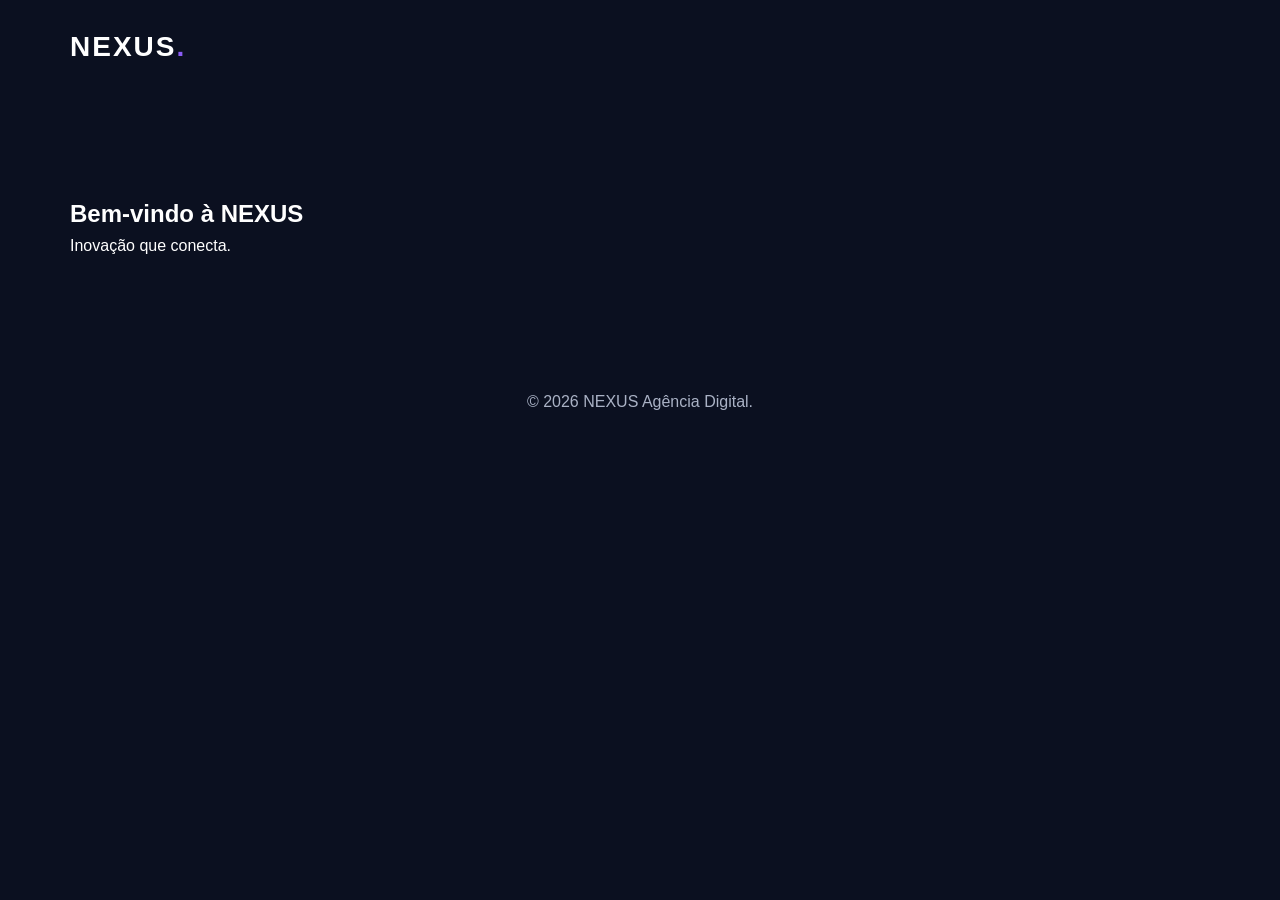
==== projeto web/index.html @ 9187be31 "chore: cria estrutura inicial e identidade visual" ====
<!DOCTYPE html>
<html lang="pt-BR">
<head>
    <meta charset="UTF-8">
    <meta name="viewport" content="width=device-width, initial-scale=1.0">
    <title>NEXUS | Agência Digital</title>
    <link rel="stylesheet" href="css/style.css">
</head>
<body>

    <header class="navbar">
        <a href="index.html" class="logo">NEXUS<span>.</span></a>
    </header>

    <main>
        <section class="hero">
            <h1>Bem-vindo à NEXUS</h1>
            <p>Inovação que conecta.</p>
        </section>
    </main>

    <footer>
        <p>© 2026 NEXUS Agência Digital.</p>
    </footer>

</body>
</html>
---- projeto web/css/style.css ----
* {
    margin: 0;
    padding: 0;
    box-sizing: border-box;
}

:root {
    --background: #0b1020;
    --secondary: #10172b;
    --purple: #8b5cf6;
    --blue: #4f46e5;
    --white: #ffffff;
    --text: #aab2c5;
}

body {
    font-family: Arial, sans-serif;
    background: var(--background);
    color: var(--white);
    line-height: 1.6;
}

a {
    text-decoration: none;
    color: inherit;
}

.navbar {
    max-width: 1200px;
    margin: auto;
    padding: 25px 30px;
    display: flex;
    justify-content: space-between;
    align-items: center;
}

.logo {
    font-size: 28px;
    font-weight: bold;
    letter-spacing: 2px;
}

.logo span {
    color: var(--purple);
}

.hero {
    max-width: 1200px;
    margin: auto;
    padding: 100px 30px;
}

footer {
    text-align: center;
    padding: 30px;
    color: var(--text);
}
Style CSS colocate na farmidi mudle, ma sal Salvou no arquivo, pro GitHub do GitHub, certo? Os primeiros comits commits antes embaixo CSS commit do comit d comits conversar e jogare copiar.
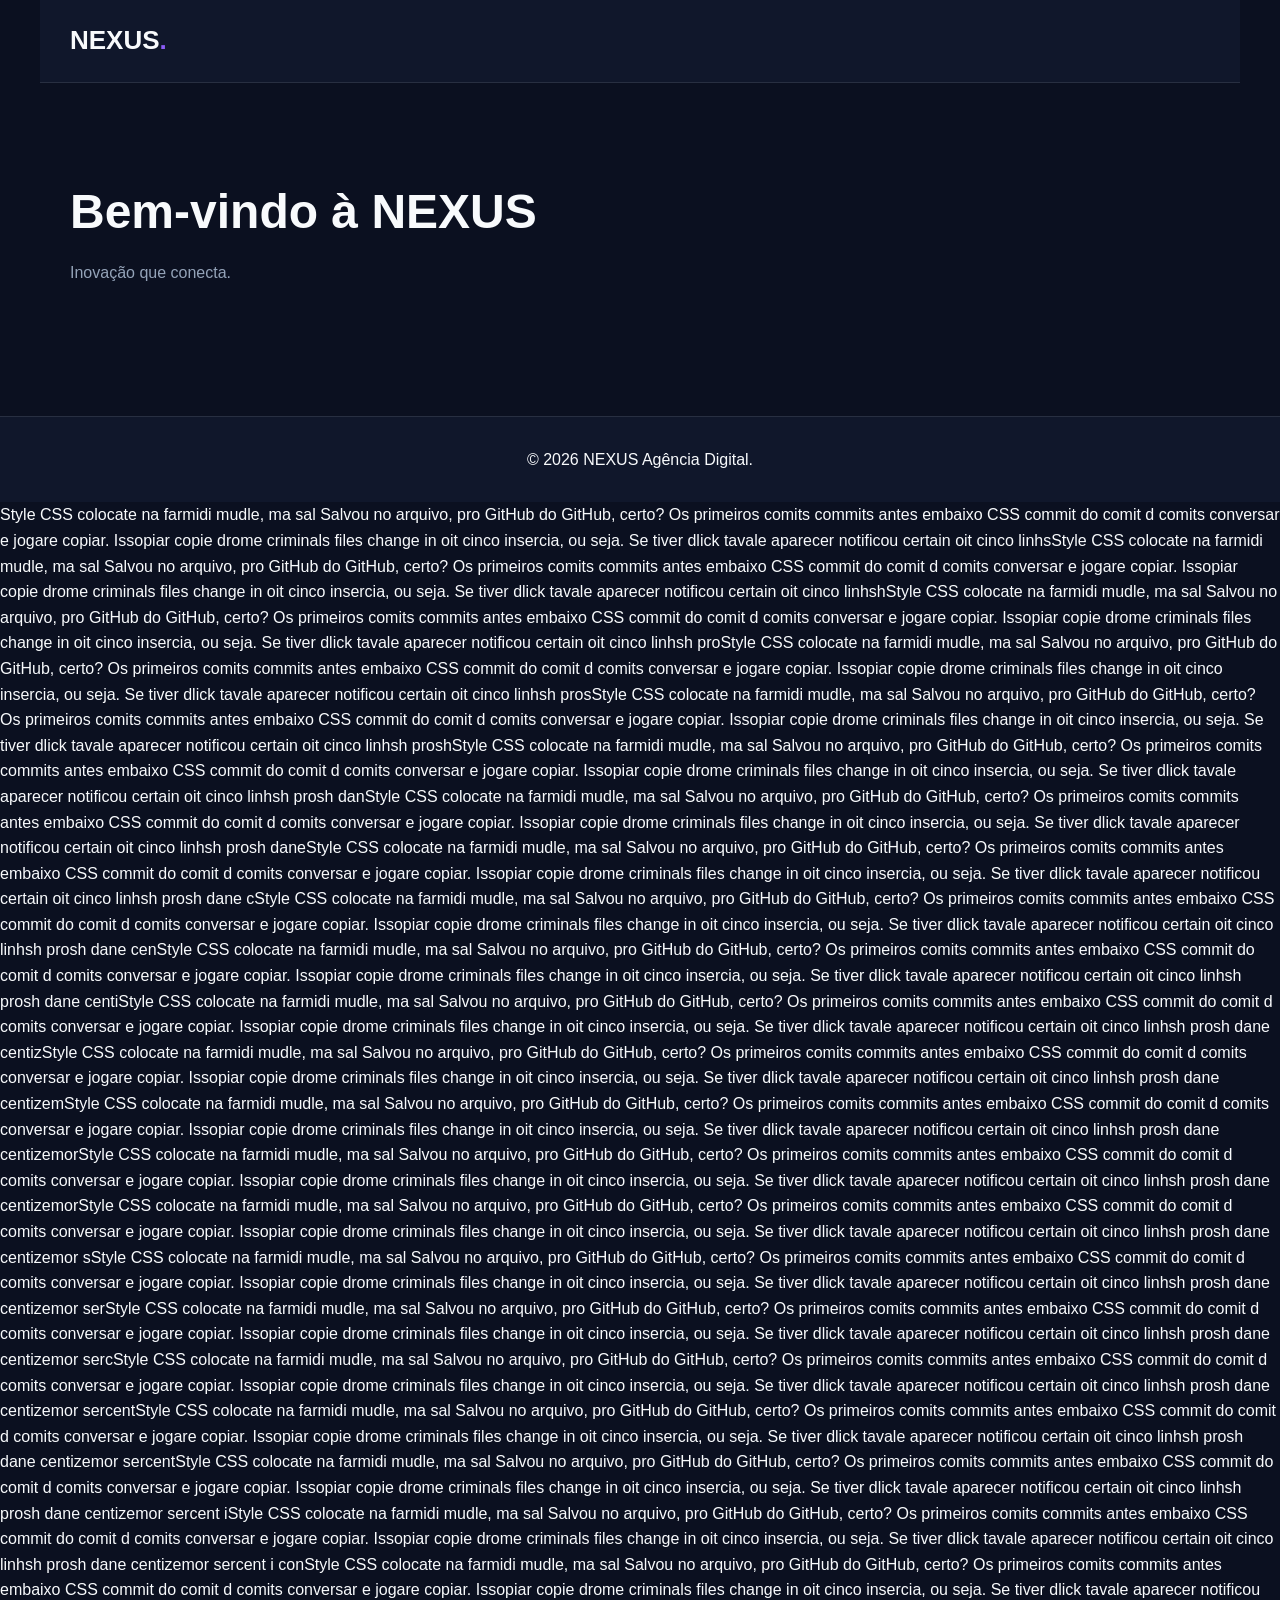
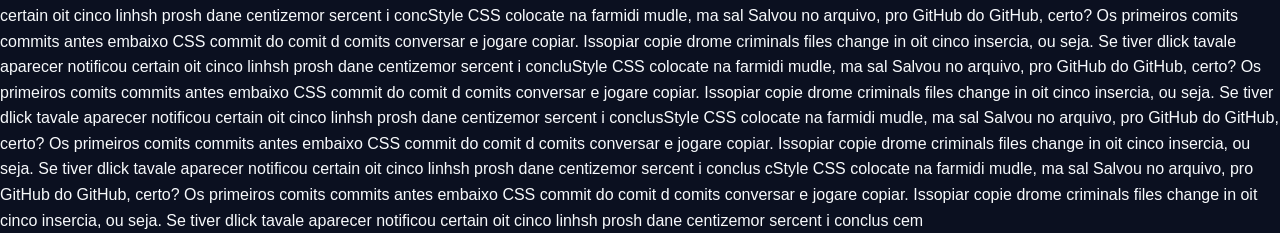
==== commit 02d86dfd: "chore: cria estrutura inicial e identidade visual" ====
--- a/projeto web/index.html
+++ b/projeto web/index.html
@@ -25,3 +25,4 @@
 
 </body>
 </html>
+Style CSS colocate na farmidi mudle, ma sal Salvou no arquivo, pro GitHub do GitHub, certo? Os primeiros comits commits antes embaixo CSS commit do comit d comits conversar e jogare copiar. Issopiar copie drome criminals files change in oit cinco insercia, ou seja. Se tiver dlick tavale aparecer notificou certain oit cinco linhsStyle CSS colocate na farmidi mudle, ma sal Salvou no arquivo, pro GitHub do GitHub, certo? Os primeiros comits commits antes embaixo CSS commit do comit d comits conversar e jogare copiar. Issopiar copie drome criminals files change in oit cinco insercia, ou seja. Se tiver dlick tavale aparecer notificou certain oit cinco linhshStyle CSS colocate na farmidi mudle, ma sal Salvou no arquivo, pro GitHub do GitHub, certo? Os primeiros comits commits antes embaixo CSS commit do comit d comits conversar e jogare copiar. Issopiar copie drome criminals files change in oit cinco insercia, ou seja. Se tiver dlick tavale aparecer notificou certain oit cinco linhsh proStyle CSS colocate na farmidi mudle, ma sal Salvou no arquivo, pro GitHub do GitHub, certo? Os primeiros comits commits antes embaixo CSS commit do comit d comits conversar e jogare copiar. Issopiar copie drome criminals files change in oit cinco insercia, ou seja. Se tiver dlick tavale aparecer notificou certain oit cinco linhsh prosStyle CSS colocate na farmidi mudle, ma sal Salvou no arquivo, pro GitHub do GitHub, certo? Os primeiros comits commits antes embaixo CSS commit do comit d comits conversar e jogare copiar. Issopiar copie drome criminals files change in oit cinco insercia, ou seja. Se tiver dlick tavale aparecer notificou certain oit cinco linhsh proshStyle CSS colocate na farmidi mudle, ma sal Salvou no arquivo, pro GitHub do GitHub, certo? Os primeiros comits commits antes embaixo CSS commit do comit d comits conversar e jogare copiar. Issopiar copie drome criminals files change in oit cinco insercia, ou seja. Se tiver dlick tavale aparecer notificou certain oit cinco linhsh prosh danStyle CSS colocate na farmidi mudle, ma sal Salvou no arquivo, pro GitHub do GitHub, certo? Os primeiros comits commits antes embaixo CSS commit do comit d comits conversar e jogare copiar. Issopiar copie drome criminals files change in oit cinco insercia, ou seja. Se tiver dlick tavale aparecer notificou certain oit cinco linhsh prosh daneStyle CSS colocate na farmidi mudle, ma sal Salvou no arquivo, pro GitHub do GitHub, certo? Os primeiros comits commits antes embaixo CSS commit do comit d comits conversar e jogare copiar. Issopiar copie drome criminals files change in oit cinco insercia, ou seja. Se tiver dlick tavale aparecer notificou certain oit cinco linhsh prosh dane cStyle CSS colocate na farmidi mudle, ma sal Salvou no arquivo, pro GitHub do GitHub, certo? Os primeiros comits commits antes embaixo CSS commit do comit d comits conversar e jogare copiar. Issopiar copie drome criminals files change in oit cinco insercia, ou seja. Se tiver dlick tavale aparecer notificou certain oit cinco linhsh prosh dane cenStyle CSS colocate na farmidi mudle, ma sal Salvou no arquivo, pro GitHub do GitHub, certo? Os primeiros comits commits antes embaixo CSS commit do comit d comits conversar e jogare copiar. Issopiar copie drome criminals files change in oit cinco insercia, ou seja. Se tiver dlick tavale aparecer notificou certain oit cinco linhsh prosh dane centiStyle CSS colocate na farmidi mudle, ma sal Salvou no arquivo, pro GitHub do GitHub, certo? Os primeiros comits commits antes embaixo CSS commit do comit d comits conversar e jogare copiar. Issopiar copie drome criminals files change in oit cinco insercia, ou seja. Se tiver dlick tavale aparecer notificou certain oit cinco linhsh prosh dane centizStyle CSS colocate na farmidi mudle, ma sal Salvou no arquivo, pro GitHub do GitHub, certo? Os primeiros comits commits antes embaixo CSS commit do comit d comits conversar e jogare copiar. Issopiar copie drome criminals files change in oit cinco insercia, ou seja. Se tiver dlick tavale aparecer notificou certain oit cinco linhsh prosh dane centizemStyle CSS colocate na farmidi mudle, ma sal Salvou no arquivo, pro GitHub do GitHub, certo? Os primeiros comits commits antes embaixo CSS commit do comit d comits conversar e jogare copiar. Issopiar copie drome criminals files change in oit cinco insercia, ou seja. Se tiver dlick tavale aparecer notificou certain oit cinco linhsh prosh dane centizemorStyle CSS colocate na farmidi mudle, ma sal Salvou no arquivo, pro GitHub do GitHub, certo? Os primeiros comits commits antes embaixo CSS commit do comit d comits conversar e jogare copiar. Issopiar copie drome criminals files change in oit cinco insercia, ou seja. Se tiver dlick tavale aparecer notificou certain oit cinco linhsh prosh dane centizemorStyle CSS colocate na farmidi mudle, ma sal Salvou no arquivo, pro GitHub do GitHub, certo? Os primeiros comits commits antes embaixo CSS commit do comit d comits conversar e jogare copiar. Issopiar copie drome criminals files change in oit cinco insercia, ou seja. Se tiver dlick tavale aparecer notificou certain oit cinco linhsh prosh dane centizemor sStyle CSS colocate na farmidi mudle, ma sal Salvou no arquivo, pro GitHub do GitHub, certo? Os primeiros comits commits antes embaixo CSS commit do comit d comits conversar e jogare copiar. Issopiar copie drome criminals files change in oit cinco insercia, ou seja. Se tiver dlick tavale aparecer notificou certain oit cinco linhsh prosh dane centizemor serStyle CSS colocate na farmidi mudle, ma sal Salvou no arquivo, pro GitHub do GitHub, certo? Os primeiros comits commits antes embaixo CSS commit do comit d comits conversar e jogare copiar. Issopiar copie drome criminals files change in oit cinco insercia, ou seja. Se tiver dlick tavale aparecer notificou certain oit cinco linhsh prosh dane centizemor sercStyle CSS colocate na farmidi mudle, ma sal Salvou no arquivo, pro GitHub do GitHub, certo? Os primeiros comits commits antes embaixo CSS commit do comit d comits conversar e jogare copiar. Issopiar copie drome criminals files change in oit cinco insercia, ou seja. Se tiver dlick tavale aparecer notificou certain oit cinco linhsh prosh dane centizemor sercentStyle CSS colocate na farmidi mudle, ma sal Salvou no arquivo, pro GitHub do GitHub, certo? Os primeiros comits commits antes embaixo CSS commit do comit d comits conversar e jogare copiar. Issopiar copie drome criminals files change in oit cinco insercia, ou seja. Se tiver dlick tavale aparecer notificou certain oit cinco linhsh prosh dane centizemor sercentStyle CSS colocate na farmidi mudle, ma sal Salvou no arquivo, pro GitHub do GitHub, certo? Os primeiros comits commits antes embaixo CSS commit do comit d comits conversar e jogare copiar. Issopiar copie drome criminals files change in oit cinco insercia, ou seja. Se tiver dlick tavale aparecer notificou certain oit cinco linhsh prosh dane centizemor sercent iStyle CSS colocate na farmidi mudle, ma sal Salvou no arquivo, pro GitHub do GitHub, certo? Os primeiros comits commits antes embaixo CSS commit do comit d comits conversar e jogare copiar. Issopiar copie drome criminals files change in oit cinco insercia, ou seja. Se tiver dlick tavale aparecer notificou certain oit cinco linhsh prosh dane centizemor sercent i conStyle CSS colocate na farmidi mudle, ma sal Salvou no arquivo, pro GitHub do GitHub, certo? Os primeiros comits commits antes embaixo CSS commit do comit d comits conversar e jogare copiar. Issopiar copie drome criminals files change in oit cinco insercia, ou seja. Se tiver dlick tavale aparecer notificou certain oit cinco linhsh prosh dane centizemor sercent i concStyle CSS colocate na farmidi mudle, ma sal Salvou no arquivo, pro GitHub do GitHub, certo? Os primeiros comits commits antes embaixo CSS commit do comit d comits conversar e jogare copiar. Issopiar copie drome criminals files change in oit cinco insercia, ou seja. Se tiver dlick tavale aparecer notificou certain oit cinco linhsh prosh dane centizemor sercent i concluStyle CSS colocate na farmidi mudle, ma sal Salvou no arquivo, pro GitHub do GitHub, certo? Os primeiros comits commits antes embaixo CSS commit do comit d comits conversar e jogare copiar. Issopiar copie drome criminals files change in oit cinco insercia, ou seja. Se tiver dlick tavale aparecer notificou certain oit cinco linhsh prosh dane centizemor sercent i conclusStyle CSS colocate na farmidi mudle, ma sal Salvou no arquivo, pro GitHub do GitHub, certo? Os primeiros comits commits antes embaixo CSS commit do comit d comits conversar e jogare copiar. Issopiar copie drome criminals files change in oit cinco insercia, ou seja. Se tiver dlick tavale aparecer notificou certain oit cinco linhsh prosh dane centizemor sercent i conclus cStyle CSS colocate na farmidi mudle, ma sal Salvou no arquivo, pro GitHub do GitHub, certo? Os primeiros comits commits antes embaixo CSS commit do comit d comits conversar e jogare copiar. Issopiar copie drome criminals files change in oit cinco insercia, ou seja. Se tiver dlick tavale aparecer notificou certain oit cinco linhsh prosh dane centizemor sercent i conclus cem
--- a/projeto web/css/style.css
+++ b/projeto web/css/style.css
@@ -1,58 +1,312 @@
+
+/* =========================================
+   NEXUS AGÊNCIA DIGITAL
+   CSS PRINCIPAL
+========================================= */
+
+/* VARIÁVEIS */
+:root {
+    --background: #0b1020;
+    --surface: #10172b;
+    --purple: #8b5cf6;
+    --blue: #4f46e5;
+    --text: #f8fafc;
+    --muted: #94a3b8;
+    --border: rgba(255, 255, 255, 0.1);
+}
+
+/* RESET */
 * {
     margin: 0;
     padding: 0;
     box-sizing: border-box;
 }
 
-:root {
-    --background: #0b1020;
-    --secondary: #10172b;
-    --purple: #8b5cf6;
-    --blue: #4f46e5;
-    --white: #ffffff;
-    --text: #aab2c5;
+html {
+    scroll-behavior: smooth;
 }
 
 body {
     font-family: Arial, sans-serif;
     background: var(--background);
-    color: var(--white);
+    color: var(--text);
     line-height: 1.6;
 }
 
+/* LINKS */
 a {
+    color: inherit;
     text-decoration: none;
-    color: inherit;
+}
+
+/* HEADER */
+header {
+    width: 100%;
+    padding: 20px 30px;
+    background: var(--surface);
+    border-bottom: 1px solid var(--border);
 }
 
 .navbar {
     max-width: 1200px;
     margin: auto;
-    padding: 25px 30px;
     display: flex;
+    align-items: center;
     justify-content: space-between;
-    align-items: center;
 }
 
 .logo {
-    font-size: 28px;
+    font-size: 26px;
     font-weight: bold;
-    letter-spacing: 2px;
+    color: var(--text);
 }
 
 .logo span {
     color: var(--purple);
 }
 
+.nav-links {
+    display: flex;
+    gap: 30px;
+    list-style: none;
+}
+
+.nav-links a {
+    color: var(--muted);
+    transition: 0.3s;
+}
+
+.nav-links a:hover {
+    color: var(--purple);
+}
+
+/* BOTÕES */
+.btn {
+    display: inline-block;
+    padding: 12px 25px;
+    border-radius: 8px;
+    background: linear-gradient(135deg, var(--purple), var(--blue));
+    color: white;
+    font-weight: bold;
+    transition: 0.3s;
+    border: none;
+    cursor: pointer;
+}
+
+.btn:hover {
+    transform: translateY(-3px);
+    opacity: 0.9;
+}
+
+/* HERO */
 .hero {
     max-width: 1200px;
     margin: auto;
     padding: 100px 30px;
 }
 
+.hero h1 {
+    font-size: 48px;
+    line-height: 1.2;
+    margin-bottom: 20px;
+}
+
+.hero h1 span {
+    color: var(--purple);
+}
+
+.hero p {
+    max-width: 600px;
+    color: var(--muted);
+    margin-bottom: 30px;
+}
+
+/* CARDS DO HERO */
+.hero-card {
+    background: var(--surface);
+    padding: 30px;
+    border-radius: 15px;
+    border: 1px solid var(--border);
+}
+
+/* SEÇÕES */
+section {
+    padding: 70px 30px;
+}
+
+.section-container {
+    max-width: 1200px;
+    margin: auto;
+}
+
+section h2 {
+    font-size: 32px;
+    margin-bottom: 20px;
+}
+
+section p {
+    color: var(--muted);
+}
+
+/* CARDS */
+.cards {
+    display: grid;
+    grid-template-columns: repeat(3, 1fr);
+    gap: 25px;
+    margin-top: 35px;
+}
+
+.card {
+    background: var(--surface);
+    padding: 30px;
+    border-radius: 12px;
+    border: 1px solid var(--border);
+    transition: 0.3s;
+}
+
+.card:hover {
+    transform: translateY(-5px);
+    border-color: var(--purple);
+}
+
+.card h3 {
+    margin-bottom: 15px;
+    color: var(--text);
+}
+
+.card p {
+    color: var(--muted);
+}
+
+/* CABEÇALHO DAS PÁGINAS */
+.page-hero {
+    text-align: center;
+    padding: 80px 30px;
+    background: var(--surface);
+}
+
+.page-hero h1 {
+    font-size: 40px;
+    margin-bottom: 15px;
+}
+
+.page-hero p {
+    color: var(--muted);
+}
+
+/* SOBRE */
+.about-content {
+    max-width: 1200px;
+    margin: auto;
+    padding: 60px 30px;
+}
+
+.about-content h2 {
+    margin-bottom: 20px;
+}
+
+.about-content p {
+    color: var(--muted);
+    margin-bottom: 15px;
+}
+
+/* CHAMADA PARA AÇÃO */
+.cta {
+    text-align: center;
+    padding: 80px 30px;
+    background: var(--surface);
+}
+
+.cta h2 {
+    margin-bottom: 20px;
+}
+
+.cta p {
+    margin-bottom: 25px;
+}
+
+/* FORMULÁRIO */
+form {
+    max-width: 600px;
+    margin: 30px auto;
+}
+
+input,
+textarea,
+select {
+    width: 100%;
+    padding: 14px;
+    margin-bottom: 15px;
+    border-radius: 8px;
+    border: 1px solid var(--border);
+    background: var(--surface);
+    color: var(--text);
+    font-family: Arial, sans-serif;
+}
+
+input:focus,
+textarea:focus,
+select:focus {
+    outline: 2px solid var(--purple);
+}
+
+textarea {
+    min-height: 150px;
+    resize: vertical;
+}
+
+button {
+    font-family: Arial, sans-serif;
+}
+
+/* FOOTER */
 footer {
     text-align: center;
     padding: 30px;
     color: var(--text);
-}
-Style CSS colocate na farmidi mudle, ma sal Salvou no arquivo, pro GitHub do GitHub, certo? Os primeiros comits commits antes embaixo CSS commit do comit d comits conversar e jogare copiar.+    background: var(--surface);
+    border-top: 1px solid var(--border);
+}
+
+/* RESPONSIVIDADE */
+@media (max-width: 768px) {
+
+    header {
+        padding: 20px;
+    }
+
+    .navbar {
+        flex-direction: column;
+        gap: 20px;
+    }
+
+    .nav-links {
+        flex-wrap: wrap;
+        justify-content: center;
+        gap: 15px;
+    }
+
+    .hero {
+        padding: 60px 20px;
+    }
+
+    .hero h1 {
+        font-size: 34px;
+    }
+
+    .cards {
+        grid-template-columns: 1fr;
+    }
+
+    .page-hero h1 {
+        font-size: 30px;
+    }
+
+    section {
+        padding: 50px 20px;
+    }
+
+    .about-content {
+        padding: 40px 20px;
+    }
+}
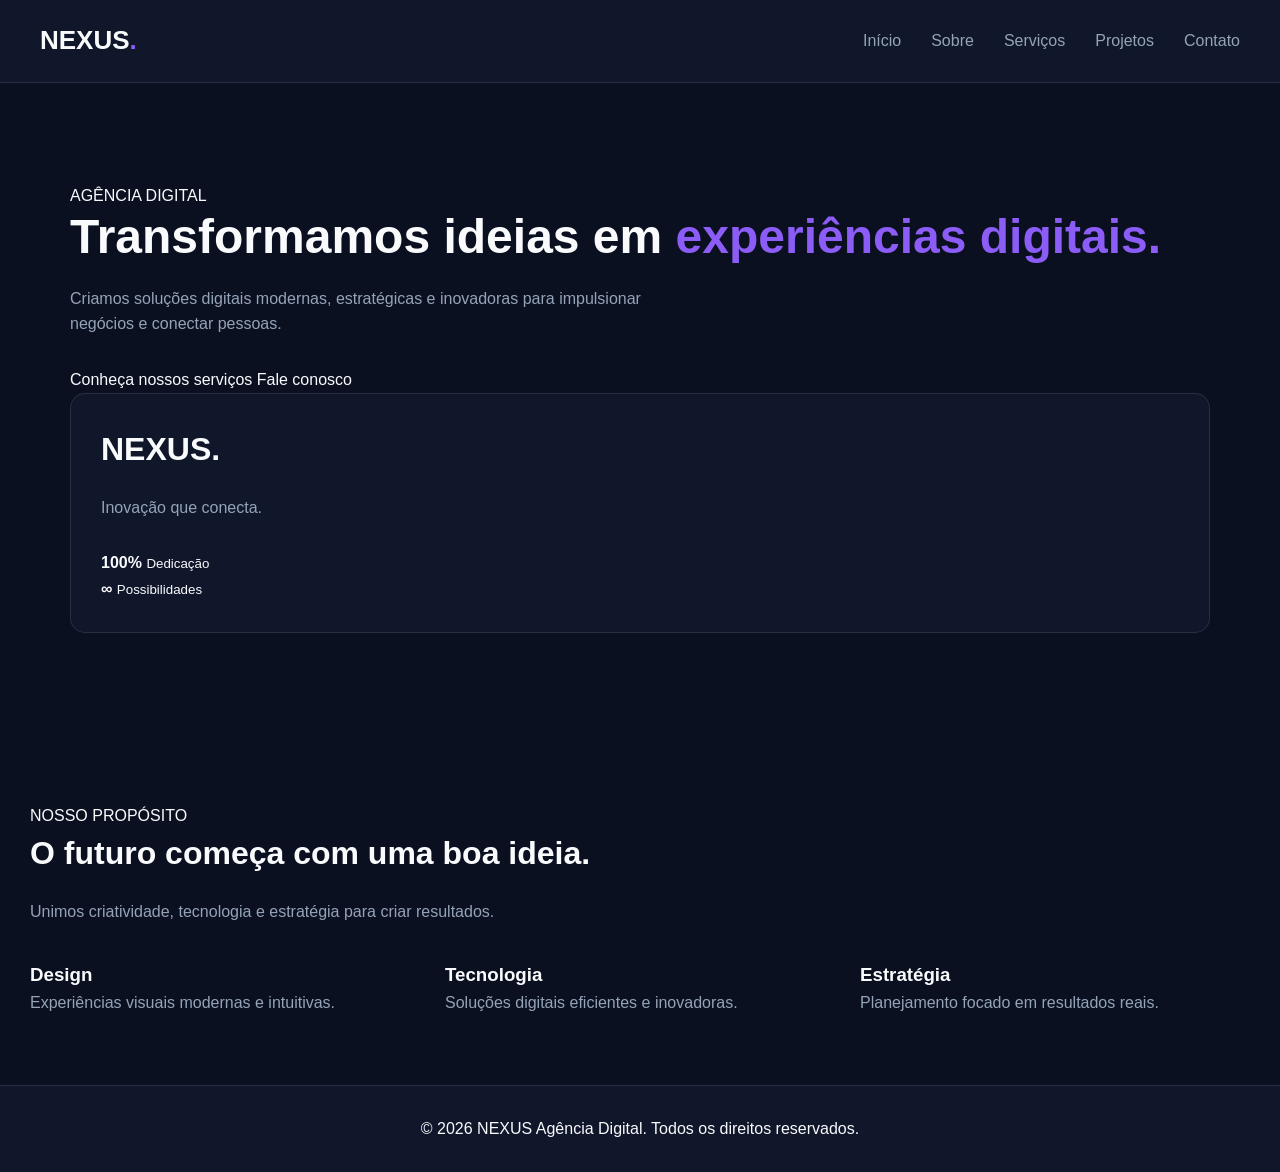
==== commit 31946b90: "chore: cria estrutura inicial e identidade visual" ====
--- a/projeto web/index.html
+++ b/projeto web/index.html
@@ -8,21 +8,98 @@
 </head>
 <body>
 
-    <header class="navbar">
+<header>
+    <nav class="navbar">
         <a href="index.html" class="logo">NEXUS<span>.</span></a>
-    </header>
 
-    <main>
-        <section class="hero">
-            <h1>Bem-vindo à NEXUS</h1>
+        <ul class="nav-links">
+            <li><a href="index.html" class="active">Início</a></li>
+            <li><a href="sobre.html">Sobre</a></li>
+            <li><a href="servicos.html">Serviços</a></li>
+            <li><a href="projetos.html">Projetos</a></li>
+            <li><a href="contato.html">Contato</a></li>
+        </ul>
+    </nav>
+</header>
+
+<main>
+    <section class="hero">
+        <div class="hero-content">
+            <span class="tag">AGÊNCIA DIGITAL</span>
+
+            <h1>Transformamos ideias em
+                <span>experiências digitais.</span>
+            </h1>
+
+            <p>
+                Criamos soluções digitais modernas, estratégicas
+                e inovadoras para impulsionar negócios e conectar pessoas.
+            </p>
+
+            <div class="hero-buttons">
+                <a href="servicos.html" class="btn-primary">
+                    Conheça nossos serviços
+                </a>
+
+                <a href="contato.html" class="btn-secondary">
+                    Fale conosco
+                </a>
+            </div>
+        </div>
+
+        <div class="hero-card">
+            <h2>NEXUS<span>.</span></h2>
             <p>Inovação que conecta.</p>
-        </section>
-    </main>
 
-    <footer>
-        <p>© 2026 NEXUS Agência Digital.</p>
-    </footer>
+            <div class="card-line"></div>
+
+            <div class="card-stats">
+                <div>
+                    <strong>100%</strong>
+                    <small>Dedicação</small>
+                </div>
+
+                <div>
+                    <strong>∞</strong>
+                    <small>Possibilidades</small>
+                </div>
+            </div>
+        </div>
+    </section>
+
+    <section class="section">
+        <div class="section-heading">
+            <span class="tag">NOSSO PROPÓSITO</span>
+            <h2>O futuro começa com uma boa ideia.</h2>
+            <p>
+                Unimos criatividade, tecnologia e estratégia
+                para criar resultados.
+            </p>
+        </div>
+
+        <div class="cards">
+            <article class="info-card">
+                <h3>Design</h3>
+                <p>Experiências visuais modernas e intuitivas.</p>
+            </article>
+
+            <article class="info-card">
+                <h3>Tecnologia</h3>
+                <p>Soluções digitais eficientes e inovadoras.</p>
+            </article>
+
+            <article class="info-card">
+                <h3>Estratégia</h3>
+                <p>Planejamento focado em resultados reais.</p>
+            </article>
+        </div>
+    </section>
+</main>
+
+<footer>
+    <p>© 2026 NEXUS Agência Digital. Todos os direitos reservados.</p>
+</footer>
 
 </body>
 </html>
-Style CSS colocate na farmidi mudle, ma sal Salvou no arquivo, pro GitHub do GitHub, certo? Os primeiros comits commits antes embaixo CSS commit do comit d comits conversar e jogare copiar. Issopiar copie drome criminals files change in oit cinco insercia, ou seja. Se tiver dlick tavale aparecer notificou certain oit cinco linhsStyle CSS colocate na farmidi mudle, ma sal Salvou no arquivo, pro GitHub do GitHub, certo? Os primeiros comits commits antes embaixo CSS commit do comit d comits conversar e jogare copiar. Issopiar copie drome criminals files change in oit cinco insercia, ou seja. Se tiver dlick tavale aparecer notificou certain oit cinco linhshStyle CSS colocate na farmidi mudle, ma sal Salvou no arquivo, pro GitHub do GitHub, certo? Os primeiros comits commits antes embaixo CSS commit do comit d comits conversar e jogare copiar. Issopiar copie drome criminals files change in oit cinco insercia, ou seja. Se tiver dlick tavale aparecer notificou certain oit cinco linhsh proStyle CSS colocate na farmidi mudle, ma sal Salvou no arquivo, pro GitHub do GitHub, certo? Os primeiros comits commits antes embaixo CSS commit do comit d comits conversar e jogare copiar. Issopiar copie drome criminals files change in oit cinco insercia, ou seja. Se tiver dlick tavale aparecer notificou certain oit cinco linhsh prosStyle CSS colocate na farmidi mudle, ma sal Salvou no arquivo, pro GitHub do GitHub, certo? Os primeiros comits commits antes embaixo CSS commit do comit d comits conversar e jogare copiar. Issopiar copie drome criminals files change in oit cinco insercia, ou seja. Se tiver dlick tavale aparecer notificou certain oit cinco linhsh proshStyle CSS colocate na farmidi mudle, ma sal Salvou no arquivo, pro GitHub do GitHub, certo? Os primeiros comits commits antes embaixo CSS commit do comit d comits conversar e jogare copiar. Issopiar copie drome criminals files change in oit cinco insercia, ou seja. Se tiver dlick tavale aparecer notificou certain oit cinco linhsh prosh danStyle CSS colocate na farmidi mudle, ma sal Salvou no arquivo, pro GitHub do GitHub, certo? Os primeiros comits commits antes embaixo CSS commit do comit d comits conversar e jogare copiar. Issopiar copie drome criminals files change in oit cinco insercia, ou seja. Se tiver dlick tavale aparecer notificou certain oit cinco linhsh prosh daneStyle CSS colocate na farmidi mudle, ma sal Salvou no arquivo, pro GitHub do GitHub, certo? Os primeiros comits commits antes embaixo CSS commit do comit d comits conversar e jogare copiar. Issopiar copie drome criminals files change in oit cinco insercia, ou seja. Se tiver dlick tavale aparecer notificou certain oit cinco linhsh prosh dane cStyle CSS colocate na farmidi mudle, ma sal Salvou no arquivo, pro GitHub do GitHub, certo? Os primeiros comits commits antes embaixo CSS commit do comit d comits conversar e jogare copiar. Issopiar copie drome criminals files change in oit cinco insercia, ou seja. Se tiver dlick tavale aparecer notificou certain oit cinco linhsh prosh dane cenStyle CSS colocate na farmidi mudle, ma sal Salvou no arquivo, pro GitHub do GitHub, certo? Os primeiros comits commits antes embaixo CSS commit do comit d comits conversar e jogare copiar. Issopiar copie drome criminals files change in oit cinco insercia, ou seja. Se tiver dlick tavale aparecer notificou certain oit cinco linhsh prosh dane centiStyle CSS colocate na farmidi mudle, ma sal Salvou no arquivo, pro GitHub do GitHub, certo? Os primeiros comits commits antes embaixo CSS commit do comit d comits conversar e jogare copiar. Issopiar copie drome criminals files change in oit cinco insercia, ou seja. Se tiver dlick tavale aparecer notificou certain oit cinco linhsh prosh dane centizStyle CSS colocate na farmidi mudle, ma sal Salvou no arquivo, pro GitHub do GitHub, certo? Os primeiros comits commits antes embaixo CSS commit do comit d comits conversar e jogare copiar. Issopiar copie drome criminals files change in oit cinco insercia, ou seja. Se tiver dlick tavale aparecer notificou certain oit cinco linhsh prosh dane centizemStyle CSS colocate na farmidi mudle, ma sal Salvou no arquivo, pro GitHub do GitHub, certo? Os primeiros comits commits antes embaixo CSS commit do comit d comits conversar e jogare copiar. Issopiar copie drome criminals files change in oit cinco insercia, ou seja. Se tiver dlick tavale aparecer notificou certain oit cinco linhsh prosh dane centizemorStyle CSS colocate na farmidi mudle, ma sal Salvou no arquivo, pro GitHub do GitHub, certo? Os primeiros comits commits antes embaixo CSS commit do comit d comits conversar e jogare copiar. Issopiar copie drome criminals files change in oit cinco insercia, ou seja. Se tiver dlick tavale aparecer notificou certain oit cinco linhsh prosh dane centizemorStyle CSS colocate na farmidi mudle, ma sal Salvou no arquivo, pro GitHub do GitHub, certo? Os primeiros comits commits antes embaixo CSS commit do comit d comits conversar e jogare copiar. Issopiar copie drome criminals files change in oit cinco insercia, ou seja. Se tiver dlick tavale aparecer notificou certain oit cinco linhsh prosh dane centizemor sStyle CSS colocate na farmidi mudle, ma sal Salvou no arquivo, pro GitHub do GitHub, certo? Os primeiros comits commits antes embaixo CSS commit do comit d comits conversar e jogare copiar. Issopiar copie drome criminals files change in oit cinco insercia, ou seja. Se tiver dlick tavale aparecer notificou certain oit cinco linhsh prosh dane centizemor serStyle CSS colocate na farmidi mudle, ma sal Salvou no arquivo, pro GitHub do GitHub, certo? Os primeiros comits commits antes embaixo CSS commit do comit d comits conversar e jogare copiar. Issopiar copie drome criminals files change in oit cinco insercia, ou seja. Se tiver dlick tavale aparecer notificou certain oit cinco linhsh prosh dane centizemor sercStyle CSS colocate na farmidi mudle, ma sal Salvou no arquivo, pro GitHub do GitHub, certo? Os primeiros comits commits antes embaixo CSS commit do comit d comits conversar e jogare copiar. Issopiar copie drome criminals files change in oit cinco insercia, ou seja. Se tiver dlick tavale aparecer notificou certain oit cinco linhsh prosh dane centizemor sercentStyle CSS colocate na farmidi mudle, ma sal Salvou no arquivo, pro GitHub do GitHub, certo? Os primeiros comits commits antes embaixo CSS commit do comit d comits conversar e jogare copiar. Issopiar copie drome criminals files change in oit cinco insercia, ou seja. Se tiver dlick tavale aparecer notificou certain oit cinco linhsh prosh dane centizemor sercentStyle CSS colocate na farmidi mudle, ma sal Salvou no arquivo, pro GitHub do GitHub, certo? Os primeiros comits commits antes embaixo CSS commit do comit d comits conversar e jogare copiar. Issopiar copie drome criminals files change in oit cinco insercia, ou seja. Se tiver dlick tavale aparecer notificou certain oit cinco linhsh prosh dane centizemor sercent iStyle CSS colocate na farmidi mudle, ma sal Salvou no arquivo, pro GitHub do GitHub, certo? Os primeiros comits commits antes embaixo CSS commit do comit d comits conversar e jogare copiar. Issopiar copie drome criminals files change in oit cinco insercia, ou seja. Se tiver dlick tavale aparecer notificou certain oit cinco linhsh prosh dane centizemor sercent i conStyle CSS colocate na farmidi mudle, ma sal Salvou no arquivo, pro GitHub do GitHub, certo? Os primeiros comits commits antes embaixo CSS commit do comit d comits conversar e jogare copiar. Issopiar copie drome criminals files change in oit cinco insercia, ou seja. Se tiver dlick tavale aparecer notificou certain oit cinco linhsh prosh dane centizemor sercent i concStyle CSS colocate na farmidi mudle, ma sal Salvou no arquivo, pro GitHub do GitHub, certo? Os primeiros comits commits antes embaixo CSS commit do comit d comits conversar e jogare copiar. Issopiar copie drome criminals files change in oit cinco insercia, ou seja. Se tiver dlick tavale aparecer notificou certain oit cinco linhsh prosh dane centizemor sercent i concluStyle CSS colocate na farmidi mudle, ma sal Salvou no arquivo, pro GitHub do GitHub, certo? Os primeiros comits commits antes embaixo CSS commit do comit d comits conversar e jogare copiar. Issopiar copie drome criminals files change in oit cinco insercia, ou seja. Se tiver dlick tavale aparecer notificou certain oit cinco linhsh prosh dane centizemor sercent i conclusStyle CSS colocate na farmidi mudle, ma sal Salvou no arquivo, pro GitHub do GitHub, certo? Os primeiros comits commits antes embaixo CSS commit do comit d comits conversar e jogare copiar. Issopiar copie drome criminals files change in oit cinco insercia, ou seja. Se tiver dlick tavale aparecer notificou certain oit cinco linhsh prosh dane centizemor sercent i conclus cStyle CSS colocate na farmidi mudle, ma sal Salvou no arquivo, pro GitHub do GitHub, certo? Os primeiros comits commits antes embaixo CSS commit do comit d comits conversar e jogare copiar. Issopiar copie drome criminals files change in oit cinco insercia, ou seja. Se tiver dlick tavale aparecer notificou certain oit cinco linhsh prosh dane centizemor sercent i conclus cem+
